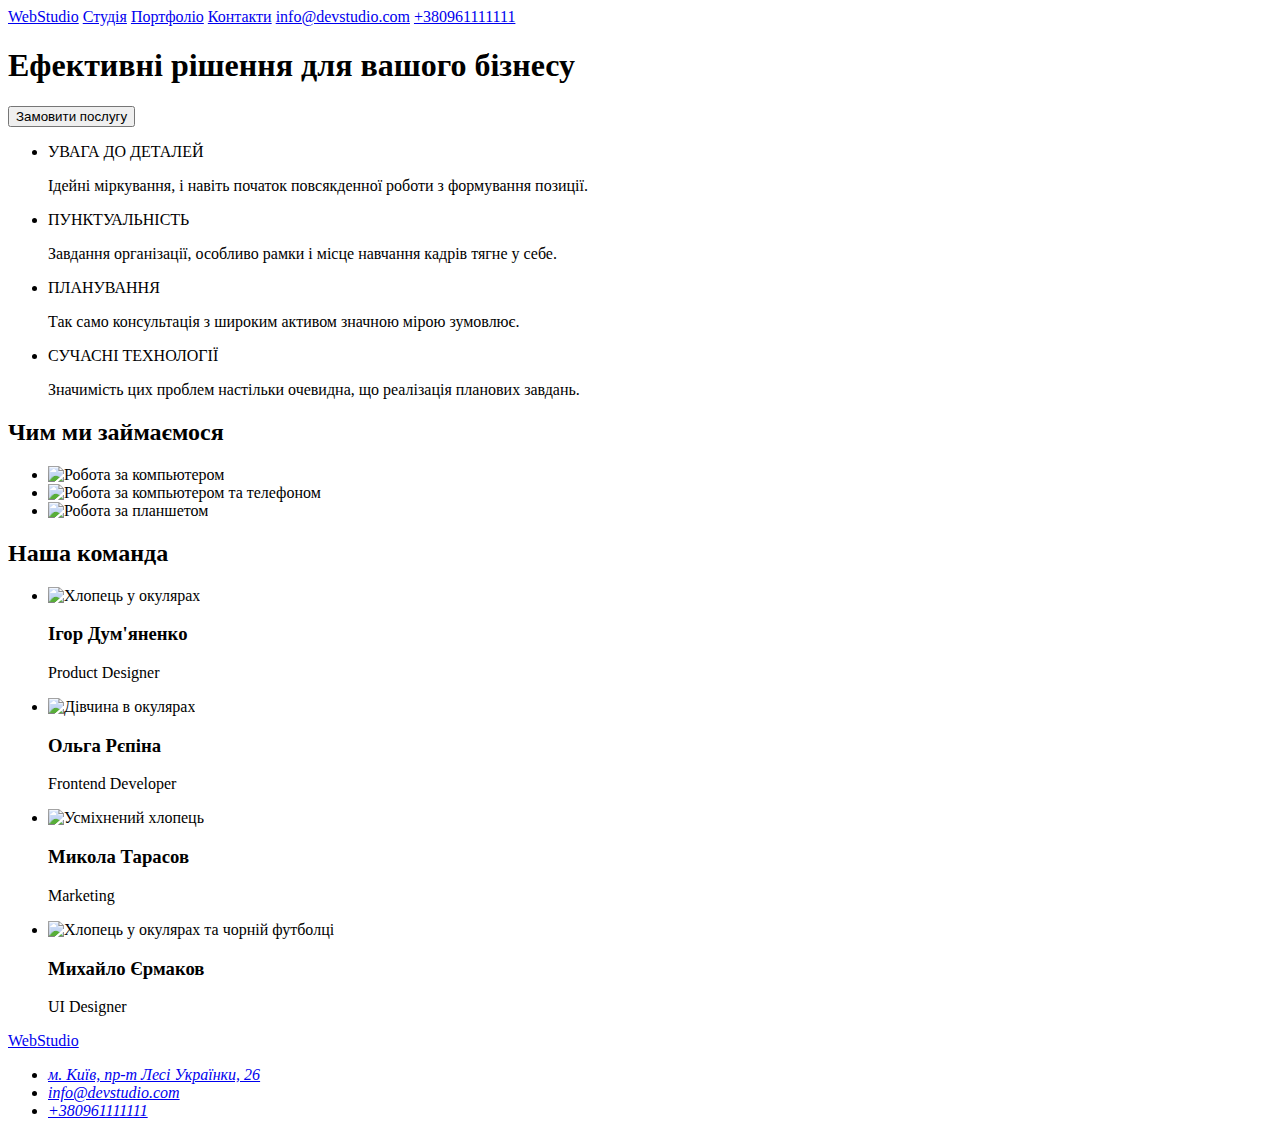
==== index.html @ 446a407a "first commit" ====
<!DOCTYPE html>
<html lang="uk">
    <head>
        <title>Web Studio</title>
    </head>
    <body>
        <header id="pageTop">
            <nav>
                <a href="./index.html">WebStudio</a>
                <a href="./index.html">Студія</a>
                <a href="#portfolio">Портфоліо</a>
                <a href="#contacts">Контакти</a>
                <a href="mailto:info@devstudio.com">info@devstudio.com</a>
                <a href="tel:+380961111111">+380961111111</a>
            </nav>
        </header>

        <main>
            <section>
                <h1>Ефективні рішення для вашого бізнесу</h1>
                <button type="button">Замовити послугу</button>
            </section>

            <section>
                <ul>
                    <li>
                        <p>УВАГА ДО ДЕТАЛЕЙ</p>
                        <p>
                            Ідейні міркування, і навіть початок повсякденної роботи з формування позиції.
                        </p>
                    </li>

                    <li>
                        <p>ПУНКТУАЛЬНІСТЬ</p>
                        <p>
                            Завдання організації, особливо рамки і місце навчання кадрів тягне у себе.
                        </p>
                    </li>

                    <li>
                        <p>ПЛАНУВАННЯ</p>
                        <p>
                            Так само консультація з широким активом значною мірою зумовлює.
                        </p>
                    </li>

                    <li>
                        <p>СУЧАСНІ ТЕХНОЛОГІЇ</p>
                        <p>
                            Значимість цих проблем настільки очевидна, що реалізація планових завдань.
                        </p>
                    </li>
                </ul>
            </section>

            <section>
                <h2  id="portfolio">Чим ми займаємося</h2>
                <ul>

                    <li><img src="./images/image1.jpg" alt="Робота за компьютером"></li>
                    <li><img src="./images/image2.jpg" alt="Робота за компьютером та телефоном"></li>
                    <li><img src="./images/image3.jpg" alt="Робота за планшетом"></li>
                </ul>
            </section>

            <section>
                <h2>Наша команда</h2>
                <ul>
                    <li>
                        <img src="./images/igor.jpg" alt="Хлопець у окулярах">
                        <h3>Ігор Дум'яненко</h3>
                        <p>Product Designer</p>
                    </li>
                    
                    <li>
                        <img src="./images/olga.jpg" alt="Дівчина в окулярах">
                        <h3>Ольга Рєпіна</h3>
                        <p>Frontend Developer</p>
                    </li>

                    <li>
                        <img src="./images/mikola.jpg" alt="Усміхнений хлопець">
                        <h3>Микола Тарасов</h3>
                        <p>Marketing</p>
                    </li>

                    <li>
                        <img src="./images/mihaylo.jpg" alt="Хлопець у окулярах та чорній футболці">
                        <h3>Михайло Єрмаков</h3>
                        <p>UI Designer</p>
                    </li>
                </ul>
            </section>
        </main>

        <footer id="contacts">
            <a href="#pageTop">WebStudio</a>
            <address>
                <ul>
                    <li><a href="https://goo.gl/maps/CPtrU1FHBa2aNyZL9" target="_blank" rel="noopener noreferrer nofollow">м. Київ, пр-т Лесі Українки, 26</a></li>
                    <li><a href="mailto:info@devstudio.com">info@devstudio.com</a></li>
                    <li><a href="tel:+380961111111">+380961111111</a></li>
                </ul>
            </address>
        </footer>

    </body>
</html>
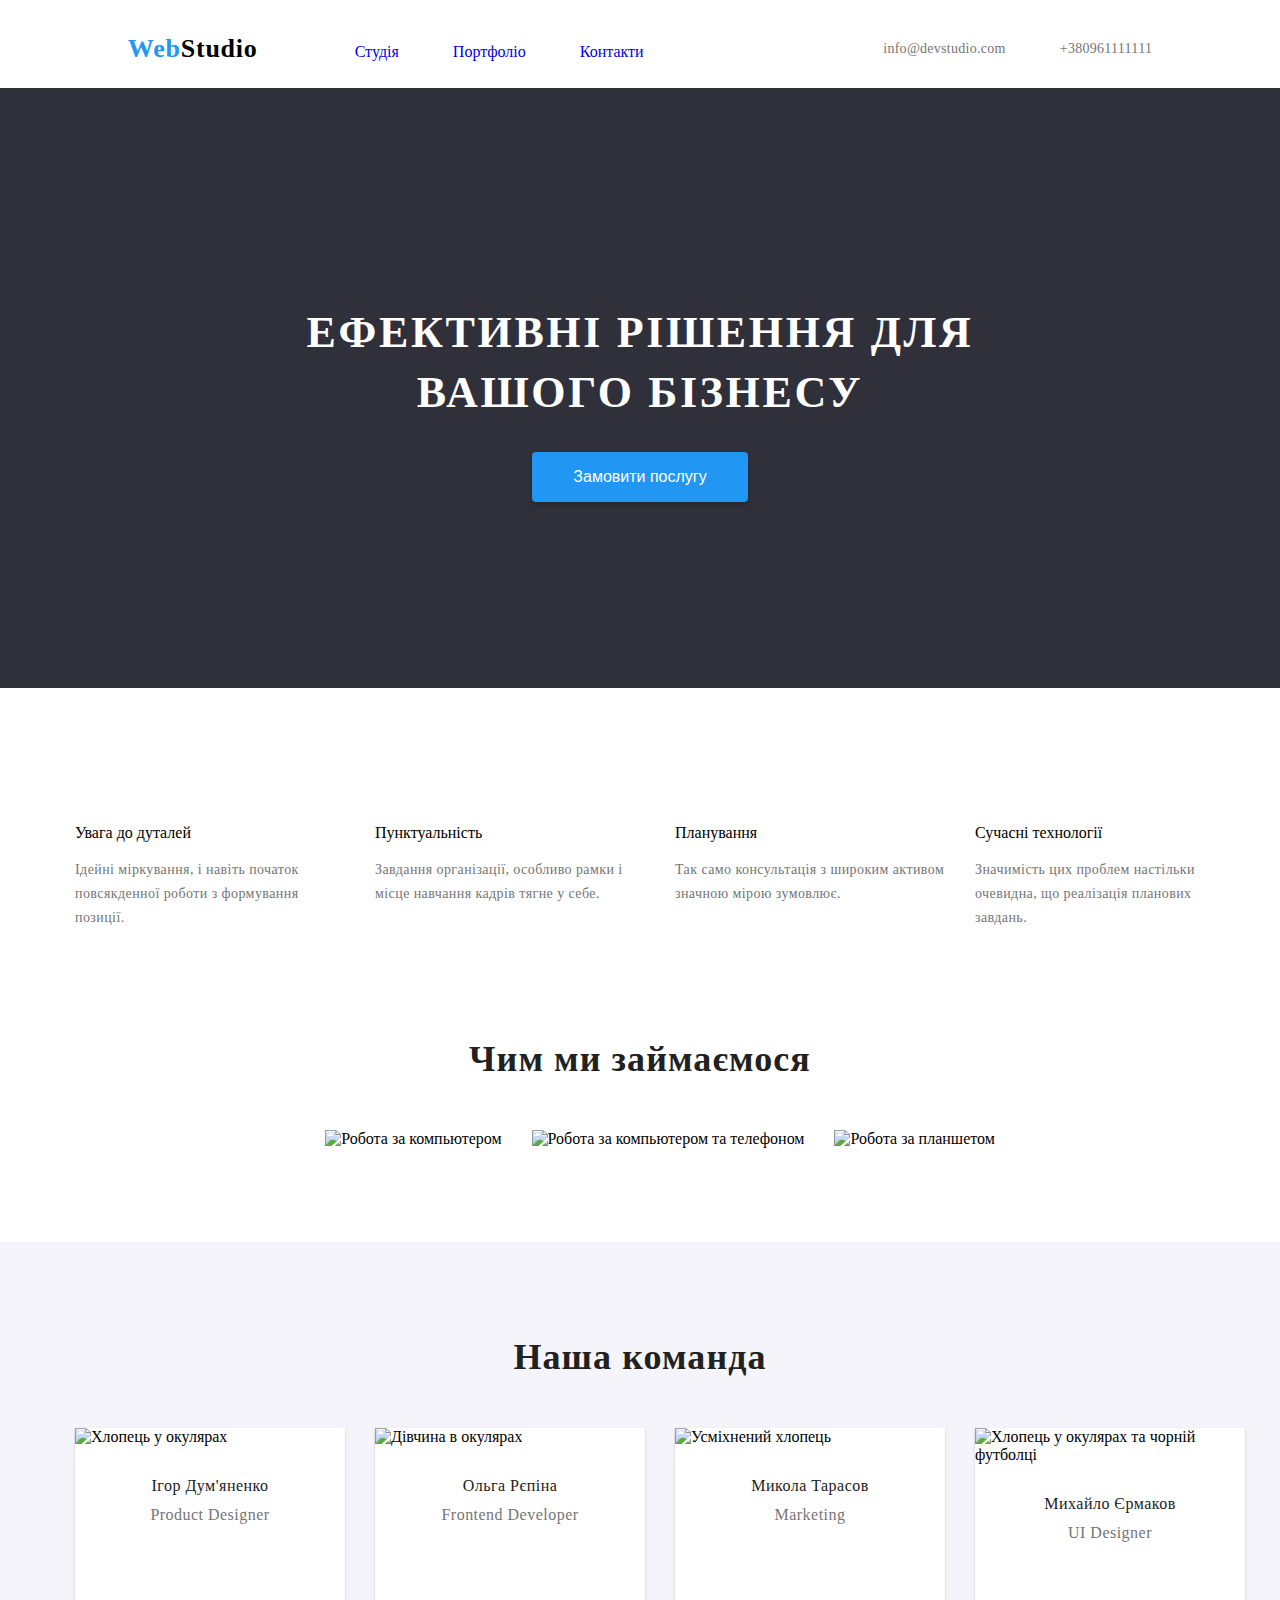
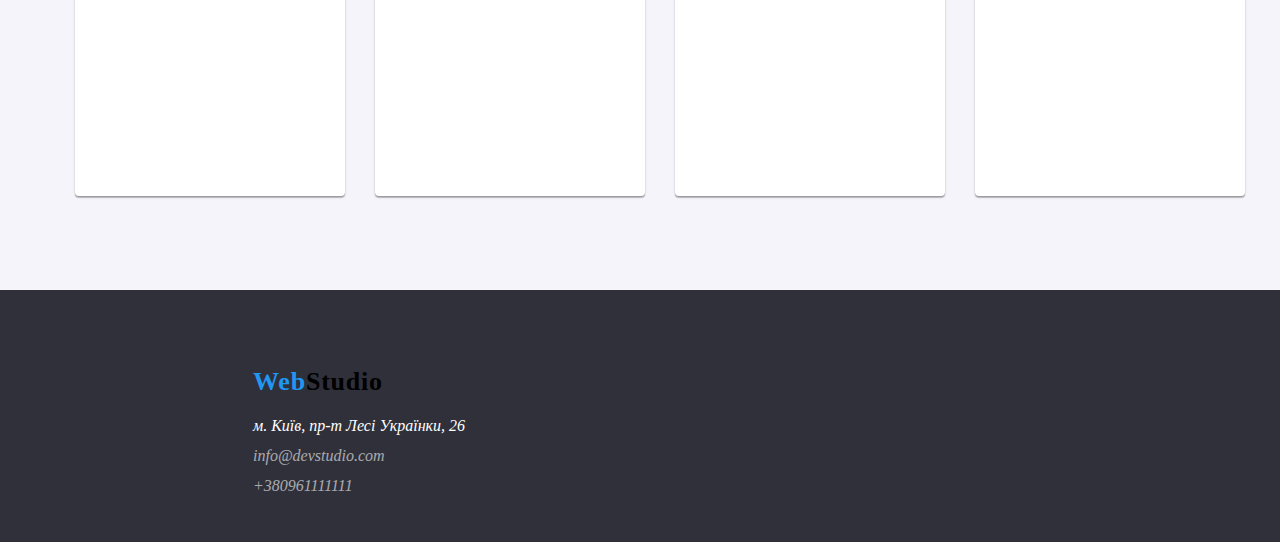
==== commit 6e22f23d: "done" ====
--- a/index.html
+++ b/index.html
@@ -2,104 +2,107 @@
 <html lang="uk">
     <head>
         <title>Web Studio</title>
+        <link rel="stylesheet" href="./style/style.css">
+        <meta charset="UTF-8">
     </head>
     <body>
-        <header id="pageTop">
+        <header id="pageTop" class="navigation-bar">
             <nav>
-                <a href="./index.html">WebStudio</a>
-                <a href="./index.html">Студія</a>
-                <a href="#portfolio">Портфоліо</a>
-                <a href="#contacts">Контакти</a>
-                <a href="mailto:info@devstudio.com">info@devstudio.com</a>
-                <a href="tel:+380961111111">+380961111111</a>
+                <a href="./index.html" class="main-logo"><span class="color-blue">Web</span><span class="color-black">Studio</span></a>
+                <a href="./index.html" class="nav-link current-page">Студія</a>
+                <a href="./portfolio.html" class="nav-link">Портфоліо</a>
+                <a href="#contacts" class="nav-link">Контакти</a>
             </nav>
+            <address>
+                <a href="mailto:info@devstudio.com" class="adress email">info@devstudio.com</a>
+                <a href="tel:+380961111111" class="adress">+380961111111</a>
+            </address>
         </header>
 
         <main>
-            <section>
-                <h1>Ефективні рішення для вашого бізнесу</h1>
-                <button type="button">Замовити послугу</button>
+            <section class="text-with-button">
+                <h1 class="text-for-order">Ефективні рішення для<br> вашого бізнесу</h1>
+                <button class="make-order" type="button">Замовити послугу</button>
             </section>
 
             <section>
-                <ul>
-                    <li>
-                        <p>УВАГА ДО ДЕТАЛЕЙ</p>
-                        <p>
+                <ul class="feature-list">
+                    <li class="feature">
+                        <p class="feture-name">Увага до дуталей</p>
+                        <p class="feature-mean">
                             Ідейні міркування, і навіть початок повсякденної роботи з формування позиції.
                         </p>
                     </li>
 
-                    <li>
-                        <p>ПУНКТУАЛЬНІСТЬ</p>
-                        <p>
+                    <li class="feature">
+                        <p class="feture-name">Пунктуальність</p>
+                        <p class="feature-mean">
                             Завдання організації, особливо рамки і місце навчання кадрів тягне у себе.
                         </p>
                     </li>
 
-                    <li>
-                        <p>ПЛАНУВАННЯ</p>
-                        <p>
+                    <li class="feature">
+                        <p class="feture-name">Планування</p>
+                        <p class="feature-mean">
                             Так само консультація з широким активом значною мірою зумовлює.
                         </p>
                     </li>
 
-                    <li>
-                        <p>СУЧАСНІ ТЕХНОЛОГІЇ</p>
-                        <p>
+                    <li class="feature">
+                        <p class="feture-name">Сучасні технології</p>
+                        <p class="feature-mean">
                             Значимість цих проблем настільки очевидна, що реалізація планових завдань.
                         </p>
                     </li>
                 </ul>
             </section>
 
-            <section>
-                <h2  id="portfolio">Чим ми займаємося</h2>
-                <ul>
-
-                    <li><img src="./images/image1.jpg" alt="Робота за компьютером"></li>
-                    <li><img src="./images/image2.jpg" alt="Робота за компьютером та телефоном"></li>
-                    <li><img src="./images/image3.jpg" alt="Робота за планшетом"></li>
+            <section id="portfolio" class="portfolio">
+                <h2>Чим ми займаємося</h2>
+                <ul class="portfolio-img">
+                    <li><img src="./images/image1.jpg" alt="Робота за компьютером" width="370px" height="294px"></li>
+                    <li><img src="./images/image2.jpg" alt="Робота за компьютером та телефоном" width="370px" height="294px"></li>
+                    <li><img src="./images/image3.jpg" alt="Робота за планшетом" width="370px" height="294px"></li>
                 </ul>
             </section>
 
-            <section>
+            <section id="team" class="team">
                 <h2>Наша команда</h2>
-                <ul>
-                    <li>
-                        <img src="./images/igor.jpg" alt="Хлопець у окулярах">
-                        <h3>Ігор Дум'яненко</h3>
-                        <p>Product Designer</p>
+                <ul class="team-list">
+                    <li class="part-of-team">
+                        <img src="./images/igor.jpg" alt="Хлопець у окулярах" width="270px" height="260px">
+                        <h3 class="team-member-name">Ігор Дум'яненко</h3>
+                        <p class="team-member-post">Product Designer</p>
                     </li>
                     
-                    <li>
-                        <img src="./images/olga.jpg" alt="Дівчина в окулярах">
-                        <h3>Ольга Рєпіна</h3>
-                        <p>Frontend Developer</p>
+                    <li class="part-of-team">
+                        <img src="./images/olga.jpg" alt="Дівчина в окулярах" width="270px" height="260px">
+                        <h3 class="team-member-name">Ольга Рєпіна</h3>
+                        <p class="team-member-post">Frontend Developer</p>
                     </li>
 
-                    <li>
-                        <img src="./images/mikola.jpg" alt="Усміхнений хлопець">
-                        <h3>Микола Тарасов</h3>
-                        <p>Marketing</p>
+                    <li class="part-of-team">
+                        <img src="./images/mikola.jpg" alt="Усміхнений хлопець" width="270px" height="260px">
+                        <h3 class="team-member-name">Микола Тарасов</h3>
+                        <p class="team-member-post">Marketing</p>
                     </li>
 
-                    <li>
-                        <img src="./images/mihaylo.jpg" alt="Хлопець у окулярах та чорній футболці">
-                        <h3>Михайло Єрмаков</h3>
-                        <p>UI Designer</p>
+                    <li class="part-of-team">
+                        <img src="./images/mihaylo.jpg" alt="Хлопець у окулярах та чорній футболці" width="270px" height="260px">
+                        <h3 class="team-member-name">Михайло Єрмаков</h3>
+                        <p class="team-member-post">UI Designer</p>
                     </li>
                 </ul>
             </section>
         </main>
 
-        <footer id="contacts">
-            <a href="#pageTop">WebStudio</a>
+        <footer id="contacts" class="contacts">
             <address>
-                <ul>
-                    <li><a href="https://goo.gl/maps/CPtrU1FHBa2aNyZL9" target="_blank" rel="noopener noreferrer nofollow">м. Київ, пр-т Лесі Українки, 26</a></li>
-                    <li><a href="mailto:info@devstudio.com">info@devstudio.com</a></li>
-                    <li><a href="tel:+380961111111">+380961111111</a></li>
+                <ul class="adress-list">
+                    <li class="footer"><a href="./index.html" class="main-logo"><span class="color-blue">Web</span><span class="color-black">Studio</span></a></li>
+                    <li class="address-footer"><a href="https://goo.gl/maps/CPtrU1FHBa2aNyZL9" target="_blank" rel="noopener noreferrer nofollow" class="map-adress">м. Київ, пр-т Лесі Українки, 26</a></li>
+                    <li class="address-footer"><a href="mailto:info@devstudio.com" class="email-tel">info@devstudio.com</a></li>
+                    <li class="address-footer"><a href="tel:+380961111111" class="email-tel">+380961111111</a></li>
                 </ul>
             </address>
         </footer>
--- a/style/style.css
+++ b/style/style.css
@@ -0,0 +1,377 @@
+ul{
+    list-style-type: none;
+}
+
+a{
+    text-decoration: none;
+}
+
+/* a:visited{
+    color: rgba(33, 33, 33, 1);
+} */
+
+a:hover{
+    color: rgba(33, 150, 243, 1);
+}
+
+a:focus{
+    color: rgba(33, 150, 243, 1);
+}
+
+button:hover{
+    cursor: pointer;
+}
+
+h2{
+    width: fit-content;
+    margin: 0 auto;
+     
+    font-style: normal;
+    font-weight: 700;
+    font-size: 36px;
+    line-height: 42px;
+    text-align: center;
+    letter-spacing: 0.03em;
+    color: rgba(33, 33, 33, 1);
+}
+
+body{
+    overflow-x: hidden;
+    font-family: 'Roboto';
+}
+
+
+
+
+.navigation-bar{
+    background: rgba(255, 255, 255, 1);
+    height: 80px;
+    display: flex;
+    flex-direction: row;
+    justify-content: space-around;
+    align-items: center;
+}
+
+.nav-link{
+    margin-left: 50px;
+}
+
+.adress{
+    color: rgba(117, 117, 117, 1);
+     
+    font-style: normal;
+    font-weight: 500;
+    font-size: 14px;
+    line-height: 16px;
+    letter-spacing: 0.02em;
+}
+
+.email{
+    margin-right: 50px;
+}
+
+.main-logo{
+    margin-right: 43px;
+    font-family: 'Raleway';
+    font-style: normal;
+    font-weight: 700;
+    font-size: 26px;
+    line-height: 31px;
+    letter-spacing: 0.03em;
+}
+
+.color-blue{
+    color: rgba(33, 150, 243, 1);
+
+}
+
+.color-black{
+    color: rgba(0, 0, 0, 1);
+}
+
+
+
+.text-with-button{
+    margin-left: calc(50% - 50vw);
+    width: 100vw;
+    height: 600px;
+    background: rgba(47, 48, 58, 1);
+    color: rgba(255, 255, 255, 1);
+    display: flex;
+    align-items: center;
+    flex-wrap: wrap;
+    align-content: center;
+    justify-content: center;
+    flex-direction: column;
+}
+
+.text-for-order{
+     
+    font-style: normal;
+    font-weight: 900;
+    font-size: 44px;
+    line-height: 60px;
+    text-align: center;
+    letter-spacing: 0.06em;
+    text-transform: uppercase;
+}
+
+.make-order{
+    width: 216px;
+    height: 50px;
+    background: rgba(33, 150, 243, 1);
+    box-shadow: 0px 4px 4px rgba(0, 0, 0, 0.15);
+    border-radius: 4px;
+    border: 0px;
+    margin: 0 auto;
+    color: rgba(255, 255, 255, 1);
+    font-size: 16px;
+}
+
+
+
+.feature-list{
+    width: fit-content;
+    margin: 120px auto 0;
+    gap: 30px;
+    display: flex;
+    align-content: center;
+    flex-direction: row;
+    align-items: flex-start;
+    justify-content: center;
+}
+
+.feature{
+    width: 270px;
+}
+
+.feature-mean{
+     
+    font-style: normal;
+    font-weight: 400;
+    font-size: 14px;
+    line-height: 24px;
+    letter-spacing: 0.03em;
+    color: rgba(117, 117, 117, 1);
+}
+
+.feature-name{
+     
+    font-style: normal;
+    font-weight: 700;
+    font-size: 14px;
+    line-height: 16px;
+    letter-spacing: 0.03em;
+    text-transform: uppercase;
+    color: rgba(33, 33, 33, 1);
+}
+
+
+
+
+.portfolio-img{
+    display: flex;
+    flex-direction: row;
+    align-content: center;
+    justify-content: center;
+    align-items: center;
+    gap: 30px;
+}
+
+.portfolio{
+    margin-left: calc(50% - 50vw);
+    width: 100vw;
+}
+
+.portfolio > h2{
+    margin-top: 94px;
+    margin-bottom: 50px;
+}
+
+
+
+
+.team{
+    margin-left: calc(50% - 50vw);
+    width: 100vw;
+    background: rgba(245, 244, 250, 1);
+    padding-bottom: 94px;
+    padding-top: 94px;
+    margin-top: 94px;
+}
+
+.team > h2{
+    margin-bottom: 50px;
+}
+
+.team-list{
+    display: flex;
+    gap: 30px;
+    width: fit-content;
+    margin: 0 auto;
+}
+
+.part-of-team{
+    background: #FFFFFF;
+    width: 270px;
+    height: 368px;
+    box-shadow: 0px 1px 3px rgba(0, 0, 0, 0.12), 0px 1px 1px rgba(0, 0, 0, 0.14), 0px 2px 1px rgba(0, 0, 0, 0.2);
+    border-radius: 0px 0px 4px 4px;
+    overflow: hidden;
+    padding: 0;
+}
+
+.team-member-name{
+    width: fit-content;
+    height: 19px;
+    margin: 30px auto 10px;
+
+    font-style: normal;
+    font-weight: 500;
+    font-size: 16px;
+    line-height: 19px;
+    text-align: center;
+    letter-spacing: 0.03em;
+    color: rgba(33, 33, 33, 1);
+}
+
+.team-member-post{
+    width: fit-content;
+    height: 19px;
+    margin: 10px auto 30px;
+
+    font-style: normal;
+    font-weight: 400;
+    font-size: 16px;
+    line-height: 19px;
+    text-align: center;
+    letter-spacing: 0.03em;
+    color: rgba(117, 117, 117, 1);
+}
+
+
+
+.contacts{
+    margin-left: calc(50% - 50vw);
+    width: 100vw;
+    background: rgba(47, 48, 58, 1);
+    height: 192px;
+    padding-top: 60px;
+    margin-bottom: -5px;
+}
+
+.adress-list{
+    margin-left: 213px;
+}
+
+.footer{
+    height: 31px;
+    margin-bottom: 20px;
+}
+
+.adress-list>a{
+     
+    font-style: normal;
+    font-weight: 400;
+    font-size: 14px;
+    line-height: 24px;
+    letter-spacing: 0.03em;
+}
+
+.address-footer{
+    margin-bottom: 9px;
+    height: 21px;
+}
+
+.email-tel{
+    color: rgba(255, 255, 255, 0.6);
+}
+
+.map-adress{
+    color: rgba(255, 255, 255, 1);
+}
+
+
+
+
+.nav-button{
+    padding: 6px 22px;
+    background: rgba(245, 244, 250, 1);
+    border-radius: 4px;
+    border: 0px;
+    color: rgba(33, 33, 33, 1);
+}
+
+.nav-button:hover{
+    background: rgba(33, 150, 243, 1);
+    box-shadow: 0px 3px 1px rgba(0, 0, 0, 0.1), 0px 1px 2px rgba(0, 0, 0, 0.08), 0px 2px 2px rgba(0, 0, 0, 0.12);
+    border-radius: 4px;
+    color: rgba(255, 255, 255, 1);
+}
+
+.nav-button:focus{
+    background: rgba(33, 150, 243, 1);
+    box-shadow: 0px 3px 1px rgba(0, 0, 0, 0.1), 0px 1px 2px rgba(0, 0, 0, 0.08), 0px 2px 2px rgba(0, 0, 0, 0.12);
+    border-radius: 4px;
+    color: rgba(255, 255, 255, 1);
+}
+
+.button-list{
+    display: flex;
+    align-items: center;
+    flex-wrap: nowrap;
+    flex-direction: row;
+    justify-content: center;
+    gap: 8px;
+}
+
+
+
+
+.portfolio-list-of-projects{
+    margin: 0 auto 94px;
+    margin-top: 50px;
+    display: flex;
+    flex-wrap: wrap;
+    align-items: center;
+    justify-content: center;
+    flex-direction: row;
+    align-content: center;
+    gap: 30px;
+    width: 1200px;
+}
+
+.portfolio-list-of-projects>li{
+    width: 370px;
+    height: 404px;
+    border: 1px solid rgb(238, 238, 238);
+}
+
+.project-name{
+    width: 322px;
+    height: 36px;
+    margin: 20px 24px 0;
+
+
+     
+    font-style: normal;
+    font-weight: 700;
+    font-size: 18px;
+    line-height: 36px;
+    letter-spacing: 0.06em;
+    color: rgba(33, 33, 33, 1);
+}
+
+.project-category{
+    width: 322px;
+    height: 30px;
+    margin: 4px 24px 20px;
+
+     
+    font-style: normal;
+    font-weight: 400;
+    font-size: 16px;
+    line-height: 30px;
+    letter-spacing: 0.03em;
+    color: rgba(117, 117, 117, 1);
+}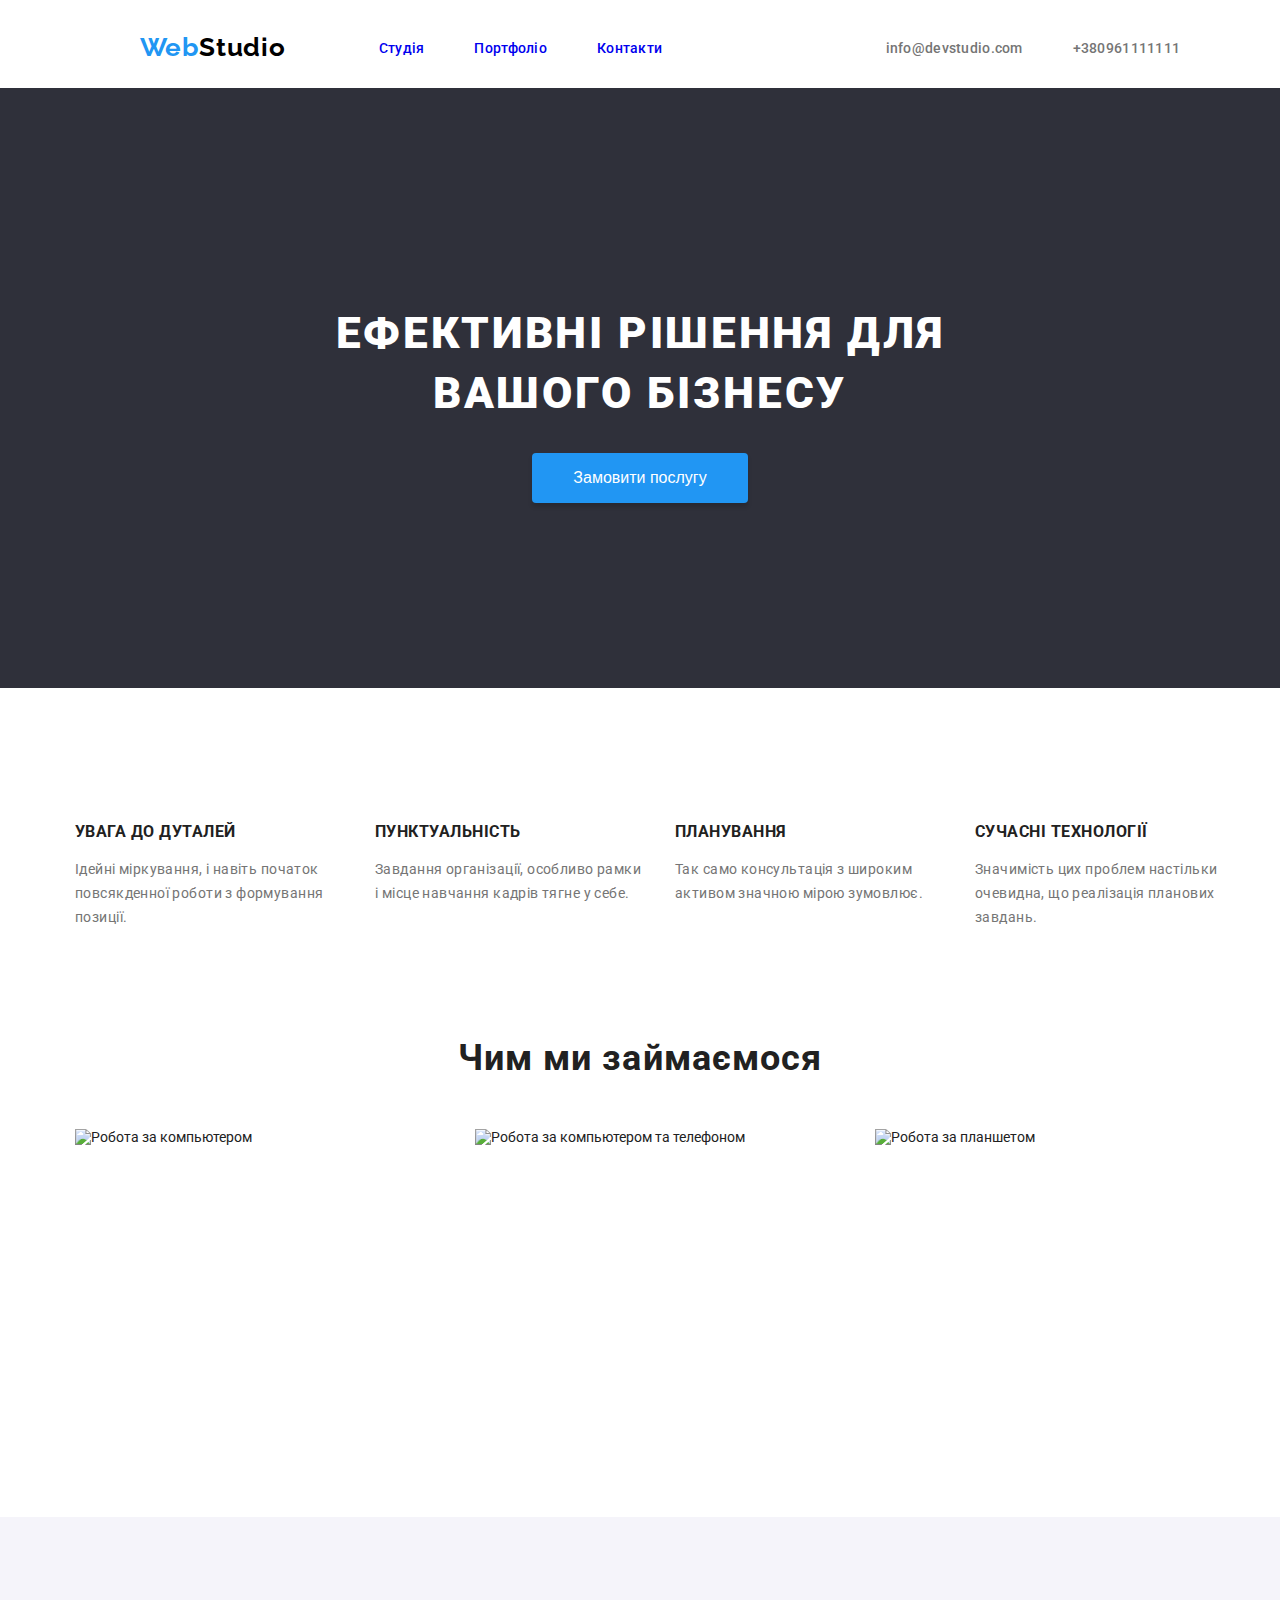
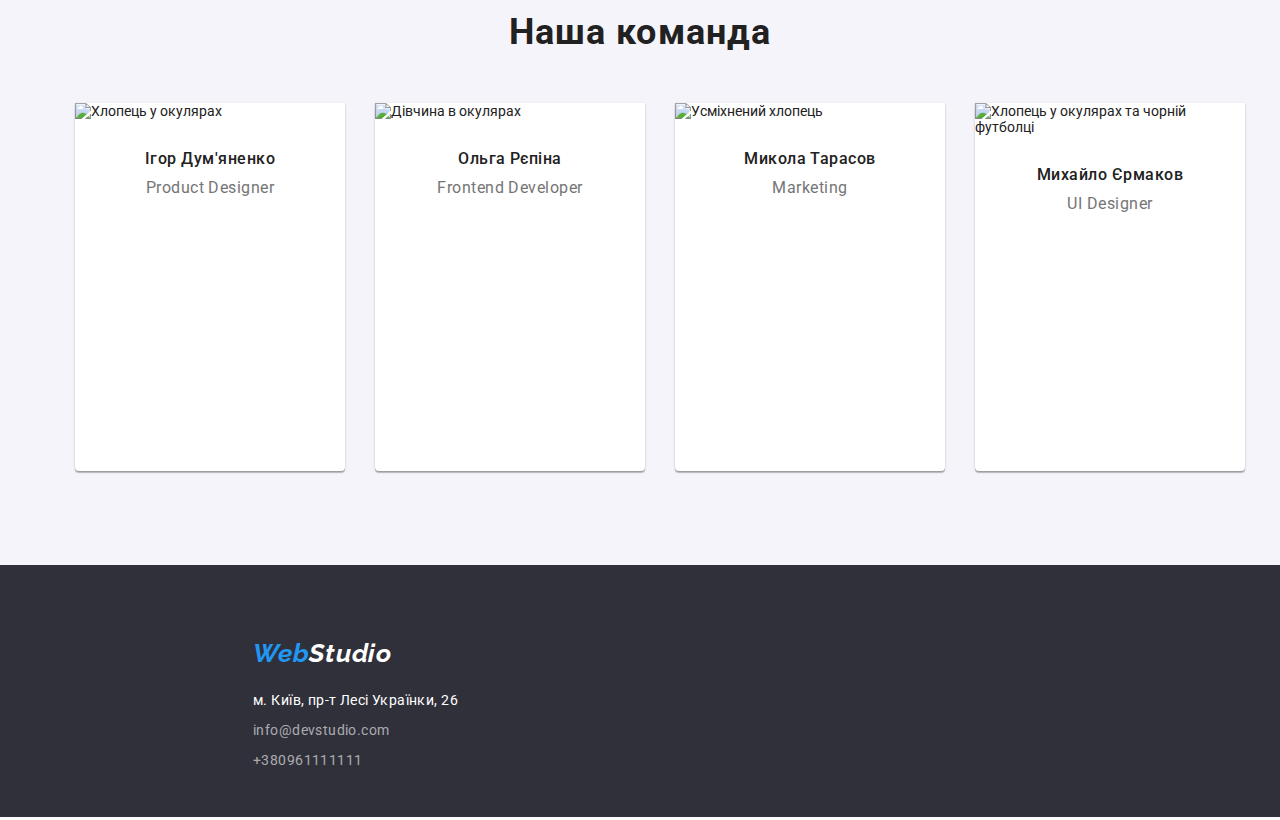
==== commit 9d164e30: "исправил" ====
--- a/index.html
+++ b/index.html
@@ -3,53 +3,56 @@
     <head>
         <title>Web Studio</title>
         <link rel="stylesheet" href="./style/style.css">
+        <link href="https://fonts.googleapis.com/css?family=Roboto:400,500,700,900&display=swap" rel="stylesheet">
+        <link href="https://fonts.googleapis.com/css?family=Raleway:700&display=swap" rel="stylesheet">
         <meta charset="UTF-8">
     </head>
     <body>
         <header id="pageTop" class="navigation-bar">
-            <nav>
-                <a href="./index.html" class="main-logo"><span class="color-blue">Web</span><span class="color-black">Studio</span></a>
-                <a href="./index.html" class="nav-link current-page">Студія</a>
-                <a href="./portfolio.html" class="nav-link">Портфоліо</a>
-                <a href="#contacts" class="nav-link">Контакти</a>
-            </nav>
-            <address>
-                <a href="mailto:info@devstudio.com" class="adress email">info@devstudio.com</a>
-                <a href="tel:+380961111111" class="adress">+380961111111</a>
-            </address>
+            <ul class="navigation">
+                <li><a href="./index.html" class="logo"><span class="color-blue">Web</span>Studio</a></li>
+                <li><a href="./index.html" class="nav-link">Студія</a></li>
+                <li><a href="./portfolio.html" class="nav-link">Портфоліо</a></li>
+                <li><a href="#contacts" class="nav-link">Контакти</a></li>
+            </ul>
+            <ul class="adress">
+                <li><a href="mailto:info@devstudio.com" class="adress email">info@devstudio.com</a></li>
+                <li><a href="tel:+380961111111" class="adress">+380961111111</a></li>
+            </ul>
         </header>
 
         <main>
             <section class="text-with-button">
-                <h1 class="text-for-order">Ефективні рішення для<br> вашого бізнесу</h1>
+                <h1 class="hero-title">Ефективні рішення для<br> вашого бізнесу</h1>
                 <button class="make-order" type="button">Замовити послугу</button>
             </section>
 
             <section>
+                <h2></h2>
                 <ul class="feature-list">
                     <li class="feature">
-                        <p class="feture-name">Увага до дуталей</p>
+                        <h3 class="feature-title">Увага до дуталей</h3>
                         <p class="feature-mean">
                             Ідейні міркування, і навіть початок повсякденної роботи з формування позиції.
                         </p>
                     </li>
 
                     <li class="feature">
-                        <p class="feture-name">Пунктуальність</p>
+                        <h3 class="feature-title">Пунктуальність</h3>
                         <p class="feature-mean">
                             Завдання організації, особливо рамки і місце навчання кадрів тягне у себе.
                         </p>
                     </li>
 
                     <li class="feature">
-                        <p class="feture-name">Планування</p>
+                        <h3 class="feature-title">Планування</h3>
                         <p class="feature-mean">
                             Так само консультація з широким активом значною мірою зумовлює.
                         </p>
                     </li>
 
                     <li class="feature">
-                        <p class="feture-name">Сучасні технології</p>
+                        <h3 class="feature-title">Сучасні технології</h3>
                         <p class="feature-mean">
                             Значимість цих проблем настільки очевидна, що реалізація планових завдань.
                         </p>
@@ -58,16 +61,16 @@
             </section>
 
             <section id="portfolio" class="portfolio">
-                <h2>Чим ми займаємося</h2>
+                <h2 class="section-title">Чим ми займаємося</h2>
                 <ul class="portfolio-img">
-                    <li><img src="./images/image1.jpg" alt="Робота за компьютером" width="370px" height="294px"></li>
-                    <li><img src="./images/image2.jpg" alt="Робота за компьютером та телефоном" width="370px" height="294px"></li>
-                    <li><img src="./images/image3.jpg" alt="Робота за планшетом" width="370px" height="294px"></li>
+                    <img src="./images/image1.jpg" alt="Робота за компьютером" width="370px" height="294px">
+                    <img src="./images/image2.jpg" alt="Робота за компьютером та телефоном" width="370px" height="294px">
+                    <img src="./images/image3.jpg" alt="Робота за планшетом" width="370px" height="294px">
                 </ul>
             </section>
 
             <section id="team" class="team">
-                <h2>Наша команда</h2>
+                <h2 class="section-title">Наша команда</h2>
                 <ul class="team-list">
                     <li class="part-of-team">
                         <img src="./images/igor.jpg" alt="Хлопець у окулярах" width="270px" height="260px">
@@ -99,7 +102,7 @@
         <footer id="contacts" class="contacts">
             <address>
                 <ul class="adress-list">
-                    <li class="footer"><a href="./index.html" class="main-logo"><span class="color-blue">Web</span><span class="color-black">Studio</span></a></li>
+                    <li class="footer"><a href="./index.html" class="logo footer"><span class="color-blue">Web</span>Studio</a></li>
                     <li class="address-footer"><a href="https://goo.gl/maps/CPtrU1FHBa2aNyZL9" target="_blank" rel="noopener noreferrer nofollow" class="map-adress">м. Київ, пр-т Лесі Українки, 26</a></li>
                     <li class="address-footer"><a href="mailto:info@devstudio.com" class="email-tel">info@devstudio.com</a></li>
                     <li class="address-footer"><a href="tel:+380961111111" class="email-tel">+380961111111</a></li>
--- a/style/style.css
+++ b/style/style.css
@@ -22,22 +22,20 @@
     cursor: pointer;
 }
 
-h2{
-    width: fit-content;
-    margin: 0 auto;
-     
-    font-style: normal;
+.section-title{
     font-weight: 700;
     font-size: 36px;
-    line-height: 42px;
+    line-height: 1.17;
     text-align: center;
     letter-spacing: 0.03em;
     color: rgba(33, 33, 33, 1);
 }
 
 body{
-    overflow-x: hidden;
-    font-family: 'Roboto';
+    font-family: 'Roboto', 'Raleway', sans-serif;
+    background-color: #FFFFFF;
+    color: #212121;
+    font-size: 14px;
 }
 
 
@@ -52,17 +50,30 @@
     align-items: center;
 }
 
+.navigation{
+    display: flex;
+    align-content: center;
+    justify-content: center;
+    align-items: center;
+}
+
 .nav-link{
     margin-left: 50px;
+    font-weight: 500;
+    
+    line-height: 1.15;
+    letter-spacing: 0.02em;
 }
 
 .adress{
     color: rgba(117, 117, 117, 1);
-     
-    font-style: normal;
+    display: flex;
+    align-content: center;
+    justify-content: center;
+    align-items: center;
     font-weight: 500;
-    font-size: 14px;
-    line-height: 16px;
+    
+    line-height: 1.15;
     letter-spacing: 0.02em;
 }
 
@@ -70,14 +81,14 @@
     margin-right: 50px;
 }
 
-.main-logo{
+.logo{
     margin-right: 43px;
     font-family: 'Raleway';
-    font-style: normal;
     font-weight: 700;
     font-size: 26px;
-    line-height: 31px;
-    letter-spacing: 0.03em;
+    line-height: 1.15;
+    letter-spacing: 0.03em;
+    color: rgba(0, 0, 0, 1);
 }
 
 .color-blue{
@@ -85,13 +96,11 @@
 
 }
 
-.color-black{
-    color: rgba(0, 0, 0, 1);
-}
 
 
 
 .text-with-button{
+     
     margin-left: calc(50% - 50vw);
     width: 100vw;
     height: 600px;
@@ -105,12 +114,10 @@
     flex-direction: column;
 }
 
-.text-for-order{
-     
-    font-style: normal;
+.hero-title{
     font-weight: 900;
     font-size: 44px;
-    line-height: 60px;
+    line-height: 1.365;
     text-align: center;
     letter-spacing: 0.06em;
     text-transform: uppercase;
@@ -146,21 +153,13 @@
 }
 
 .feature-mean{
-     
-    font-style: normal;
-    font-weight: 400;
-    font-size: 14px;
-    line-height: 24px;
+    line-height: 1.72;
     letter-spacing: 0.03em;
     color: rgba(117, 117, 117, 1);
 }
 
-.feature-name{
-     
-    font-style: normal;
-    font-weight: 700;
-    font-size: 14px;
-    line-height: 16px;
+.feature-title{
+    line-height: 0.98;
     letter-spacing: 0.03em;
     text-transform: uppercase;
     color: rgba(33, 33, 33, 1);
@@ -179,6 +178,7 @@
 }
 
 .portfolio{
+     
     margin-left: calc(50% - 50vw);
     width: 100vw;
 }
@@ -192,11 +192,12 @@
 
 
 .team{
+     
     margin-left: calc(50% - 50vw);
     width: 100vw;
     background: rgba(245, 244, 250, 1);
     padding-bottom: 94px;
-    padding-top: 94px;
+    padding-top: 64px;
     margin-top: 94px;
 }
 
@@ -217,33 +218,26 @@
     height: 368px;
     box-shadow: 0px 1px 3px rgba(0, 0, 0, 0.12), 0px 1px 1px rgba(0, 0, 0, 0.14), 0px 2px 1px rgba(0, 0, 0, 0.2);
     border-radius: 0px 0px 4px 4px;
-    overflow: hidden;
+     
     padding: 0;
 }
 
 .team-member-name{
-    width: fit-content;
-    height: 19px;
     margin: 30px auto 10px;
 
-    font-style: normal;
     font-weight: 500;
     font-size: 16px;
-    line-height: 19px;
+    line-height: 1.2;
     text-align: center;
     letter-spacing: 0.03em;
     color: rgba(33, 33, 33, 1);
 }
 
 .team-member-post{
-    width: fit-content;
-    height: 19px;
     margin: 10px auto 30px;
 
-    font-style: normal;
-    font-weight: 400;
     font-size: 16px;
-    line-height: 19px;
+    line-height: 1.2;
     text-align: center;
     letter-spacing: 0.03em;
     color: rgba(117, 117, 117, 1);
@@ -269,18 +263,15 @@
     margin-bottom: 20px;
 }
 
-.adress-list>a{
-     
-    font-style: normal;
-    font-weight: 400;
-    font-size: 14px;
-    line-height: 24px;
-    letter-spacing: 0.03em;
+.logo.footer{
+    color: rgba(255, 255, 255, 1);
 }
 
 .address-footer{
     margin-bottom: 9px;
-    height: 21px;
+    line-height: 1.5;
+    letter-spacing: 0.03em;
+    font-style: normal;
 }
 
 .email-tel{
@@ -291,6 +282,9 @@
     color: rgba(255, 255, 255, 1);
 }
 
+.map-adress:hover{
+    color: rgba(255, 255, 255, 1);
+}
 
 
 
@@ -349,29 +343,25 @@
 
 .project-name{
     width: 322px;
-    height: 36px;
     margin: 20px 24px 0;
 
 
      
-    font-style: normal;
     font-weight: 700;
     font-size: 18px;
-    line-height: 36px;
+    line-height: 2;
     letter-spacing: 0.06em;
     color: rgba(33, 33, 33, 1);
 }
 
 .project-category{
     width: 322px;
-    height: 30px;
     margin: 4px 24px 20px;
 
      
-    font-style: normal;
-    font-weight: 400;
+    
     font-size: 16px;
-    line-height: 30px;
+    line-height: 1.88;
     letter-spacing: 0.03em;
     color: rgba(117, 117, 117, 1);
 }